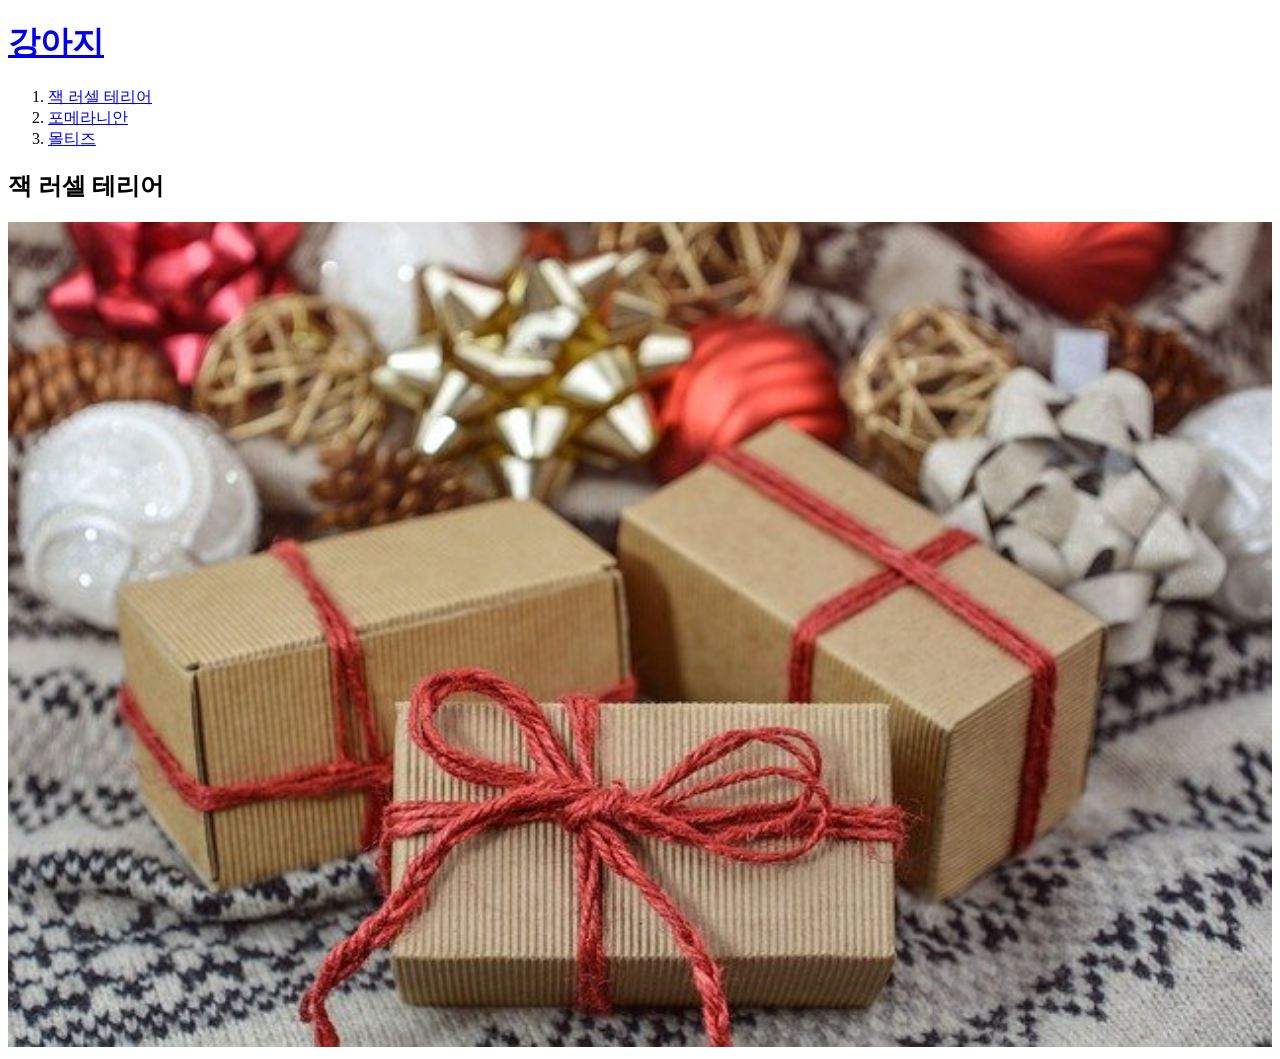
==== index.html @ 4def8dc7 "first version" ====
<!doctype html>
<html>
<head>
  <title>강아지 종류</title>
  <meta charset="utf-8">
</head>
<body>
  <h1><a href="index.html">강아지</a></h1>
<ol>
  <li><a href="1.html">잭 러셀 테리어</a></li>
  <li><a href="2.html">포메라니안</a></li>
  <li><a href="3.html">몰티즈</a></li>
</ol>
<h2>잭 러셀 테리어 </h2>

<img src="christmas.jpg" width="100%">
</body>
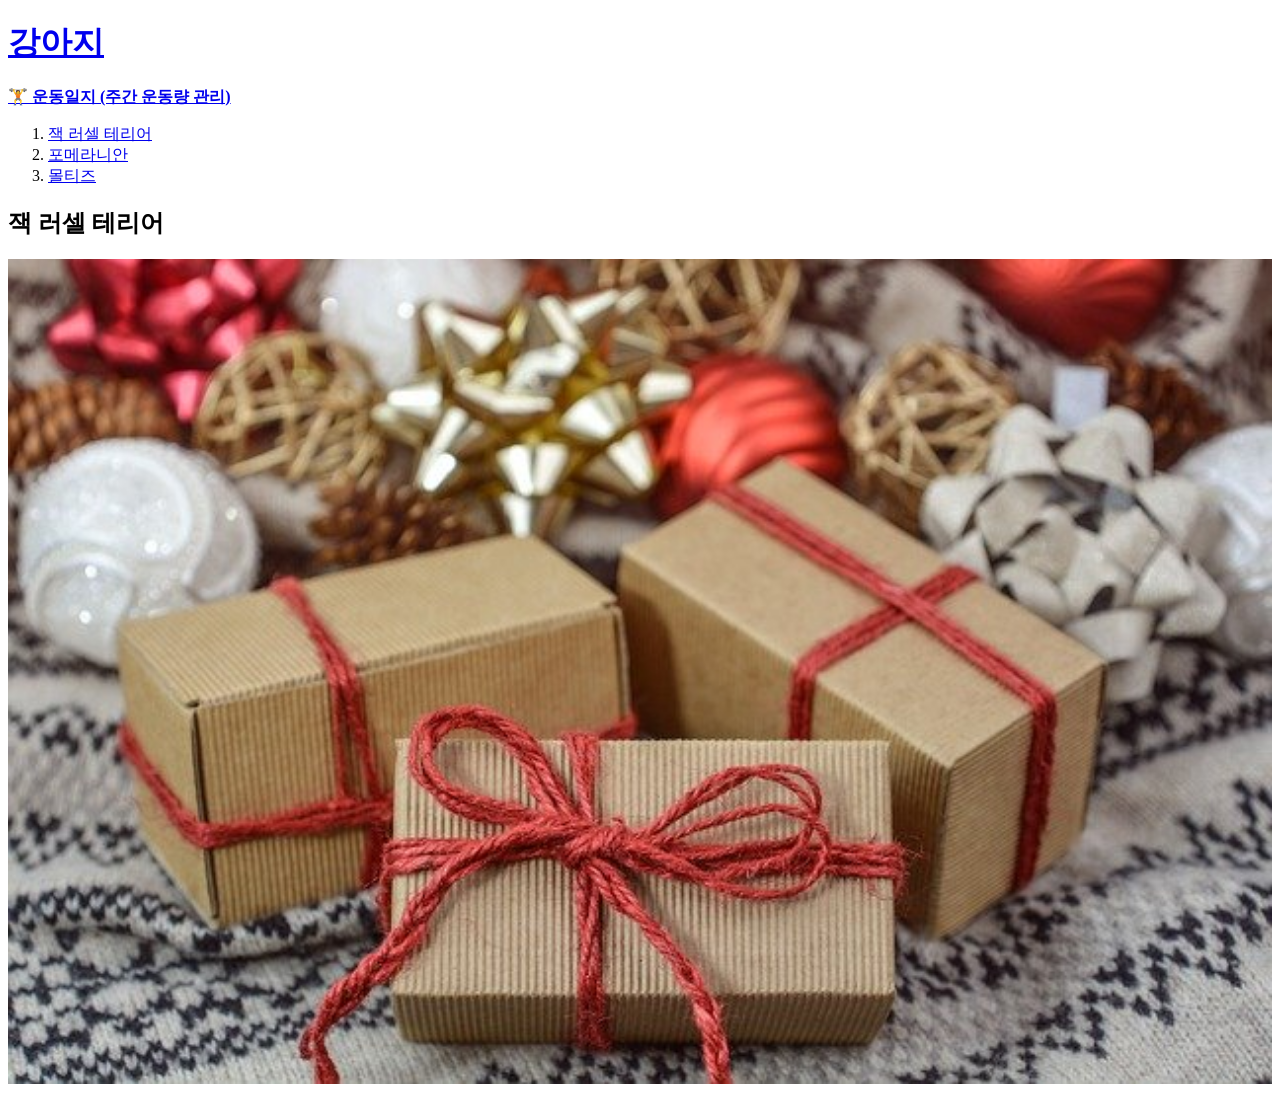
==== commit 2d9de730: "운동일지 웹앱: Numbers 템플릿을 대체하는 주간 운동량 관리 도구 Apple Numbers로 연도별·월별 수기 관리하던 운동일지를 웹앱으로 옮긴다.  - workout/ind" ====
--- a/index.html
+++ b/index.html
@@ -6,6 +6,7 @@
 </head>
 <body>
   <h1><a href="index.html">강아지</a></h1>
+<p><a href="workout/index.html"><strong>🏋️ 운동일지 (주간 운동량 관리)</strong></a></p>
 <ol>
   <li><a href="1.html">잭 러셀 테리어</a></li>
   <li><a href="2.html">포메라니안</a></li>
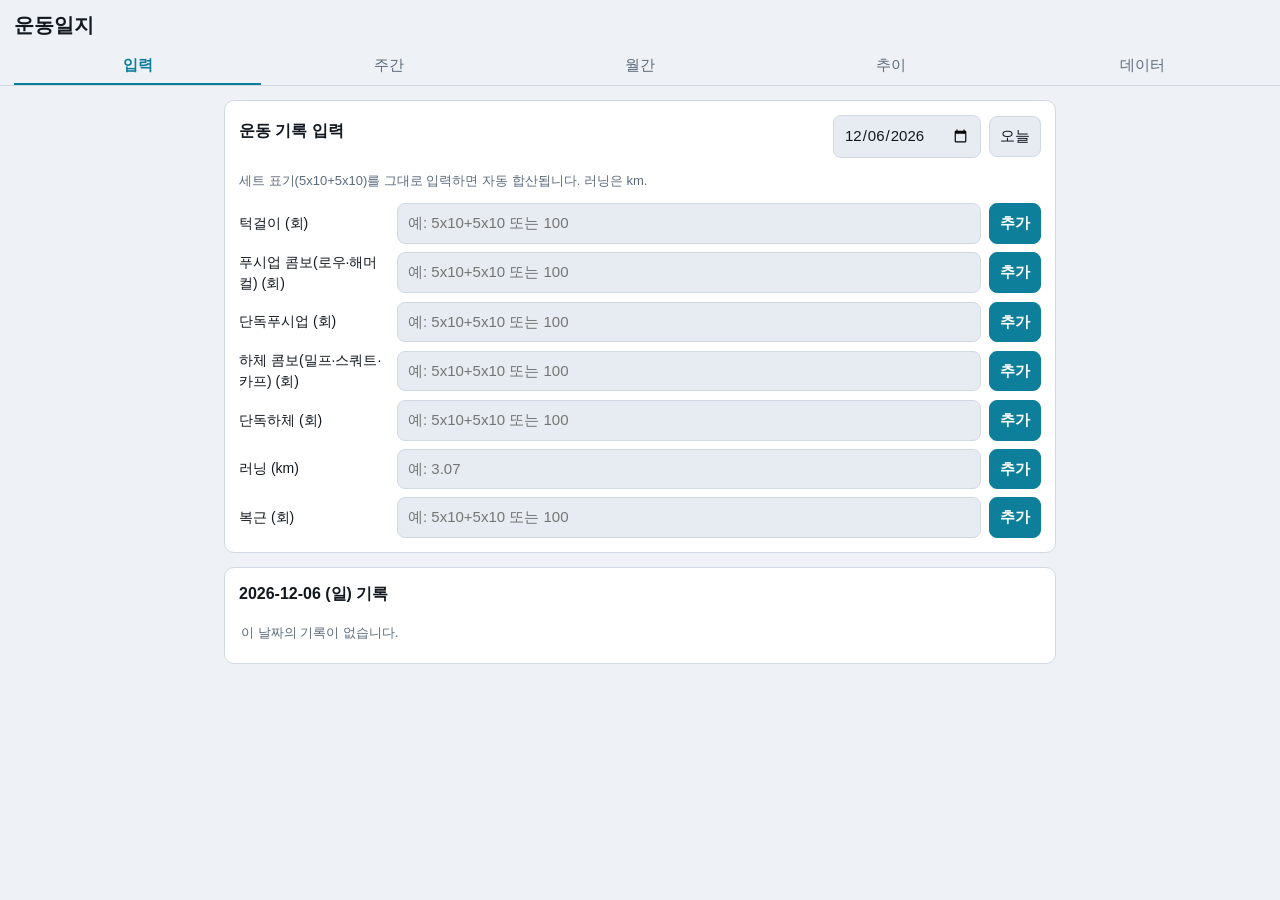
==== commit 75f5c47f: "7년 전 강아지 소개 페이지 실습 파일 정리 저장소가 운동일지 앱 하나만 담게 되었으므로, 더 이상 쓰지 않는 실습 파일을 지운다.  - 삭제: 2.html, 3.html, chr" ====
--- a/index.html
+++ b/index.html
@@ -1,18 +1,15 @@
 <!doctype html>
-<html>
+<html lang="ko">
 <head>
-  <title>강아지 종류</title>
   <meta charset="utf-8">
+  <meta name="viewport" content="width=device-width, initial-scale=1">
+  <title>운동일지</title>
+  <!-- 이 저장소의 내용은 운동일지 앱 하나뿐이므로 루트 주소는 그쪽으로 보낸다. -->
+  <meta http-equiv="refresh" content="0; url=workout/">
+  <link rel="canonical" href="workout/">
 </head>
 <body>
-  <h1><a href="index.html">강아지</a></h1>
-<p><a href="workout/index.html"><strong>🏋️ 운동일지 (주간 운동량 관리)</strong></a></p>
-<ol>
-  <li><a href="1.html">잭 러셀 테리어</a></li>
-  <li><a href="2.html">포메라니안</a></li>
-  <li><a href="3.html">몰티즈</a></li>
-</ol>
-<h2>잭 러셀 테리어 </h2>
-
-<img src="christmas.jpg" width="100%">
+  <p><a href="workout/">운동일지 열기</a></p>
+  <script>location.replace("workout/");</script>
 </body>
+</html>
